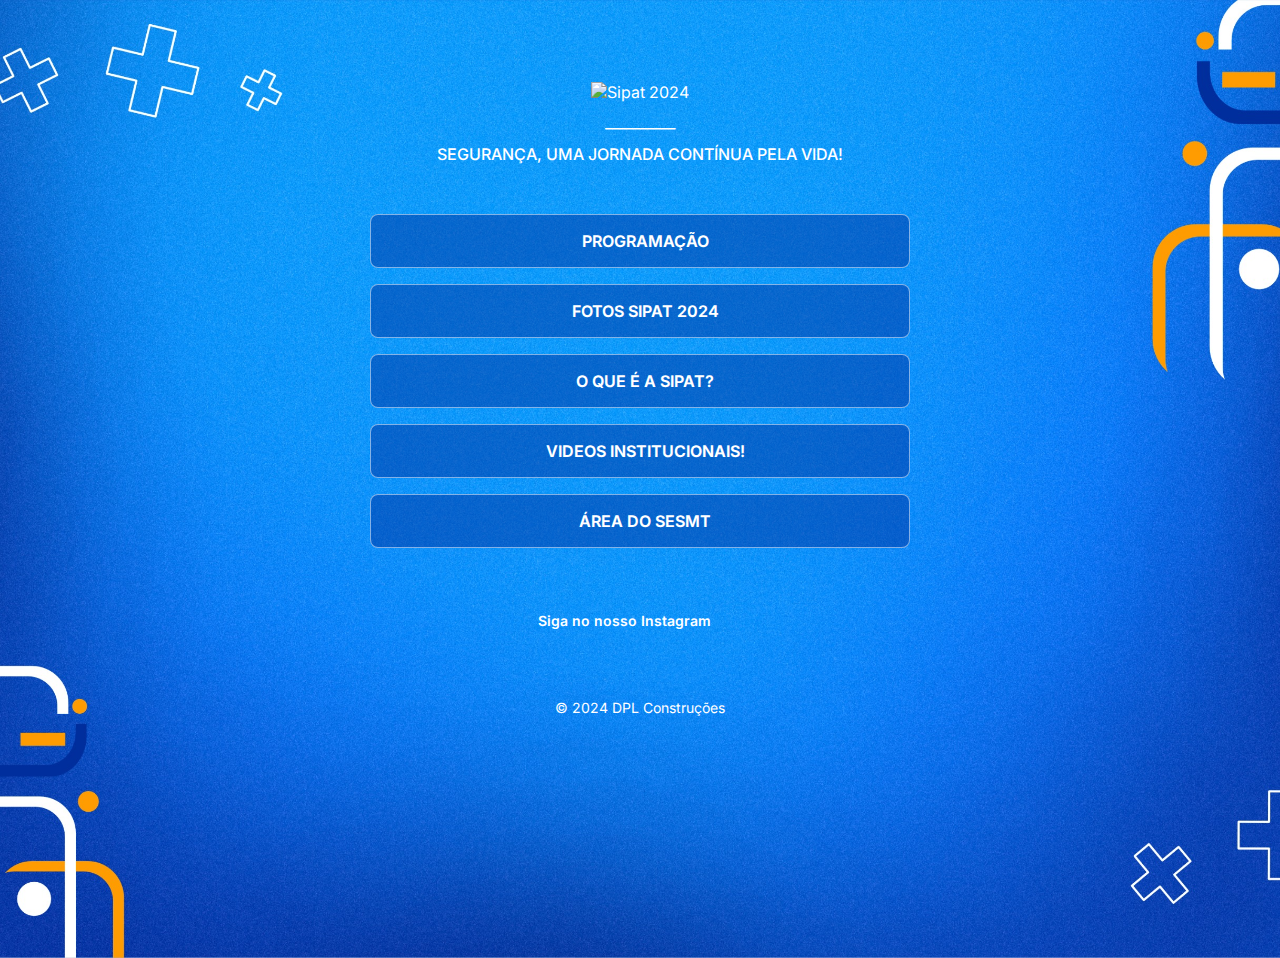
==== index.html @ efd0c191 ":tada: initial Commit:tada:" ====
<!DOCTYPE html>
<html lang="pt-br">
  <head>
    <link rel="preconnect" href="https://fonts.googleapis.com" />
    <link rel="preconnect" href="https://fonts.gstatic.com" crossorigin />
    <link
      href="https://fonts.googleapis.com/css2?family=Inter:wght@100..900&family=Poppins:ital,wght@0,100;0,200;0,300;0,400;0,500;0,600;0,700;0,800;0,900;1,100;1,200;1,300;1,400;1,500;1,600;1,700;1,800;1,900&display=swap"
      rel="stylesheet"
    />
    <meta charset="UTF-8" />
    <meta name="viewport" content="width=device-width, initial-scale=1.0" />
    <link rel="stylesheet" href="./assets/css/style.css" />
    <title>SIPAT 2024</title>
  </head>
  <body>
    <div id="container">
      <div id="profile">
        <img src="./assets/css/fotos/Sipat.png" alt="Sipat 2024" />
        <p>__________</p>
        <p>SEGURANÇA, UMA JORNADA CONTÍNUA PELA VIDA!</p>
      </div>
      <ul>
        <li>
          <a href="./progamacao.html">
            <ion-icon name="today-outline"></ion-icon> PROGRAMAÇÃO
          </a>
        </li>

        <li>
          <a href="fotos.html">
            <ion-icon name="images-outline"></ion-icon>FOTOS SIPAT 2024
          </a>
        </li>

        <li>
          <a
            href="informativo.html"
          >
          <ion-icon name="document-outline"></ion-icon> O QUE É A SIPAT?
          </a>
        </li>

        <li>
          <a
            href="video.html"
        
          >
            <ion-icon name="videocam-outline"></ion-icon>VIDEOS INSTITUCIONAIS!
          </a>
        </li>
        <li>
          <a href="login.html">
            <ion-icon name="eye-off-outline"></ion-icon>ÁREA DO SESMT</a
          >
        </li>
      </ul>

      <div id="social_links">
        <p class="instagram">Siga no nosso Instagram</p>
        <a
          href="https://www.instagram.com/dplconstrucoesitz?igsh=NHRzNzdwenFhZW03"
          target="_blank"
        >
          <ion-icon name="logo-instagram"></ion-icon>
        </a>
      </div>
      <footer>
        <div>
          <span id="copyright"> &copy 2024 DPL Construções </span>
        </div>
      </footer>
    </div>

    <script
      type="module"
      src="https://unpkg.com/ionicons@7.1.0/dist/ionicons/ionicons.esm.js"
    ></script>
    <script
      nomodule
      src="https://unpkg.com/ionicons@7.1.0/dist/ionicons/ionicons.js"
    ></script>
  </body>
</html>
---- assets/css/style.css ----
* {
    margin: 0;
    padding: 0;
    box-sizing: border-box;
  }
  
  :root {
    --text-color: #fff;
    --bg-mob: url(./fotos/fundo-mobile.jpg);
    --stok-color: rgba(255, 255, 255, 0.5);
    --fundo-color: rgba(255, 255, 255, 0.05);
    --fundo-color-hover: rgba(0, 0, 0, 0.02);
    --social-color: rgba(255, 255, 255, 0.2);
  }
  
  body {
    background: var(--bg-mob) no-repeat top center/cover;
    height: 100vh;
  }
  
  body * {
    font-family: "Inter", sans-serif;
    color: var(--text-color);
  }
  
  #container {
    width: 100%;
    max-width: 588px;
    margin: 58px auto 0px;
    padding: 0 24px;
  }
  
  #profile {
    text-align: center;
    padding: 24px;
  }
  
  #profile img {
    width: 112px;
  }
  
  #profile P {
    font-weight: 500;
    font-size: 16px;
    line-height: 24px;
    margin-top: 8px;
  }
  
  #switch {
    position: relative;
    width: 64px;
    margin: 4px auto;
  }
  
  #switch button {
    width: 32px;
    height: 32px;
    background: #fff var(--switch) no-repeat center;
    border: 0;
    border-radius: 50%;
    position: absolute;
    top: 50%;
    transform: translateY(-50%);
    left: 0;
    z-index: 1;
    animation: slide-back 0.4s;
  }
  #switch button:hover {
    outline: 8px solid var(--social-color);
  }
  
  .light #switch button {
    animation: slide-in 0.4s forwards;
  }
  
  #switch span {
    display: block;
    width: 64px;
    height: 24px;
    background: var(--fundo-color);
    border: 1px solid var(--stok-color);
    -webkit-animation-backdrop-filter: blur(4px);
    border-radius: 9999px;
  }
  
  /*Links*/
  
  ul {
    list-style: none;
    display: flex;
    flex-direction: column;
    gap: 16px;
    padding: 24px 0;
  }
  
  ul li a {
    display: flex;
    justify-content: center;
    padding: 16px 24px;
  
    background: rgba(0, 47, 157, 0.475);
    border: 1px solid var(--stok-color);
    border-radius: 8px;
    -webkit-animation-backdrop-filter: blur(4px);
  
    text-decoration: none;
    font-weight: 650;
    transition: background 0.4s;
  }
  
  ul li a ion-icon {
    margin-right: 10px;
    font-size: 1.2em;
  }
  
  ul li a:hover {
    background: var(--fundo-color-hover);
    border: 1.5px solid var(--text-color);
  }
  
  #social_links {
    display: flex;
    padding: 24px 0;
    font-size: 24px;
    justify-content: center;
  }
  
  #social_links a {
    display: flex;
    align-items: center;
    justify-content: center;
    padding: 16px;
  
    transition: background 0.2s;
    border-radius: 50%;
  }
  
  #social_links p {
    font-size: 14px;
    padding: 16px 4px;
    margin-bottom: 6px;
    font-weight: 600;
  }
  
  #social_links a:hover {
    background: var(--social-color);
    border-radius: 50%;
  }
  
  footer {
    padding: 24px 0;
    text-align: center;
    font-size: 14px;
  }
  
  
  @media (min-width: 700px) {
    :root {
      --bg-mob: url(./fotos/bg-desktop.jpeg);
    }
  
  }
  
  @keyframes slide-in {
    from {
      left: 0;
    }
    to {
      left: 50%;
    }
  }
  @keyframes slide-back {
    from {
      left: 50%;
    }
    to {
      left: 0;
    }
  }
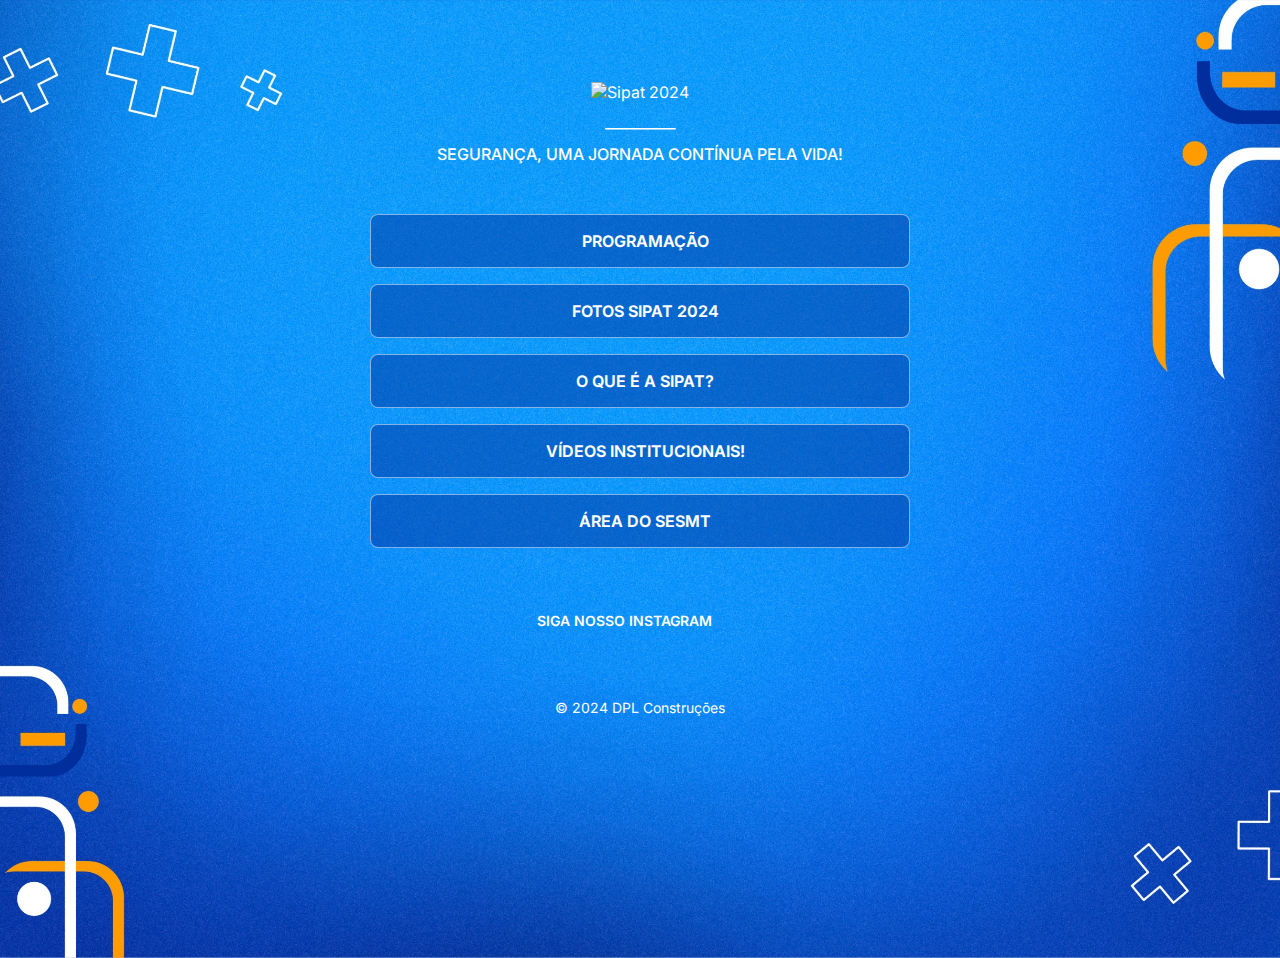
==== commit fb4fe356: "Update index.html" ====
--- a/index.html
+++ b/index.html
@@ -45,7 +45,7 @@
             href="video.html"
         
           >
-            <ion-icon name="videocam-outline"></ion-icon>VIDEOS INSTITUCIONAIS!
+            <ion-icon name="videocam-outline"></ion-icon>VÍDEOS INSTITUCIONAIS!
           </a>
         </li>
         <li>
@@ -56,7 +56,7 @@
       </ul>
 
       <div id="social_links">
-        <p class="instagram">Siga no nosso Instagram</p>
+        <p class="instagram">SIGA NOSSO INSTAGRAM</p>
         <a
           href="https://www.instagram.com/dplconstrucoesitz?igsh=NHRzNzdwenFhZW03"
           target="_blank"
@@ -80,4 +80,4 @@
       src="https://unpkg.com/ionicons@7.1.0/dist/ionicons/ionicons.js"
     ></script>
   </body>
-</html>+</html>
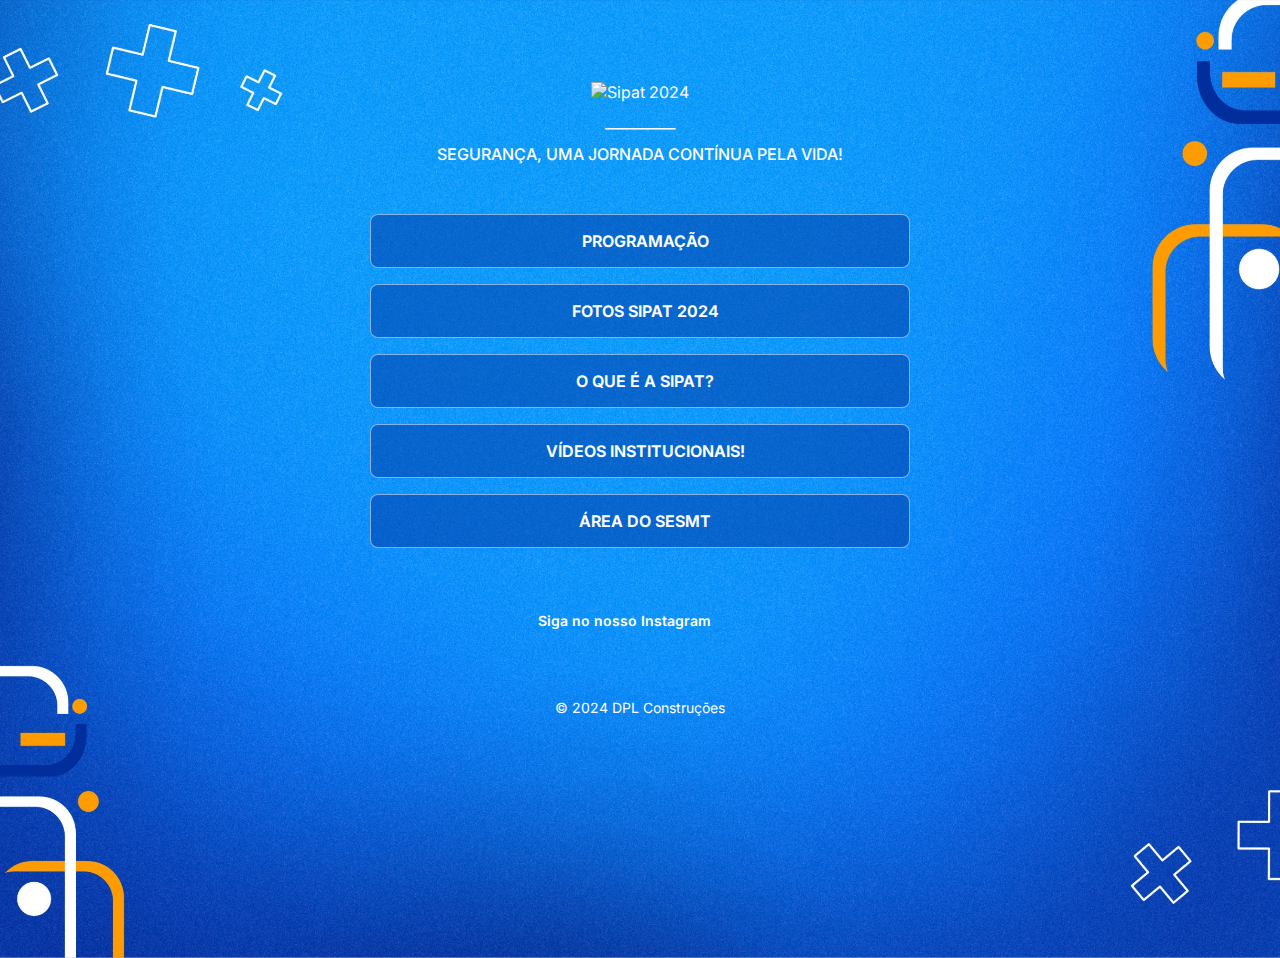
==== commit 563ea973: "Update index.html" ====
--- a/index.html
+++ b/index.html
@@ -56,7 +56,7 @@
       </ul>
 
       <div id="social_links">
-        <p class="instagram">SIGA NOSSO INSTAGRAM</p>
+        <p class="instagram">Siga no nosso Instagram</p>
         <a
           href="https://www.instagram.com/dplconstrucoesitz?igsh=NHRzNzdwenFhZW03"
           target="_blank"
